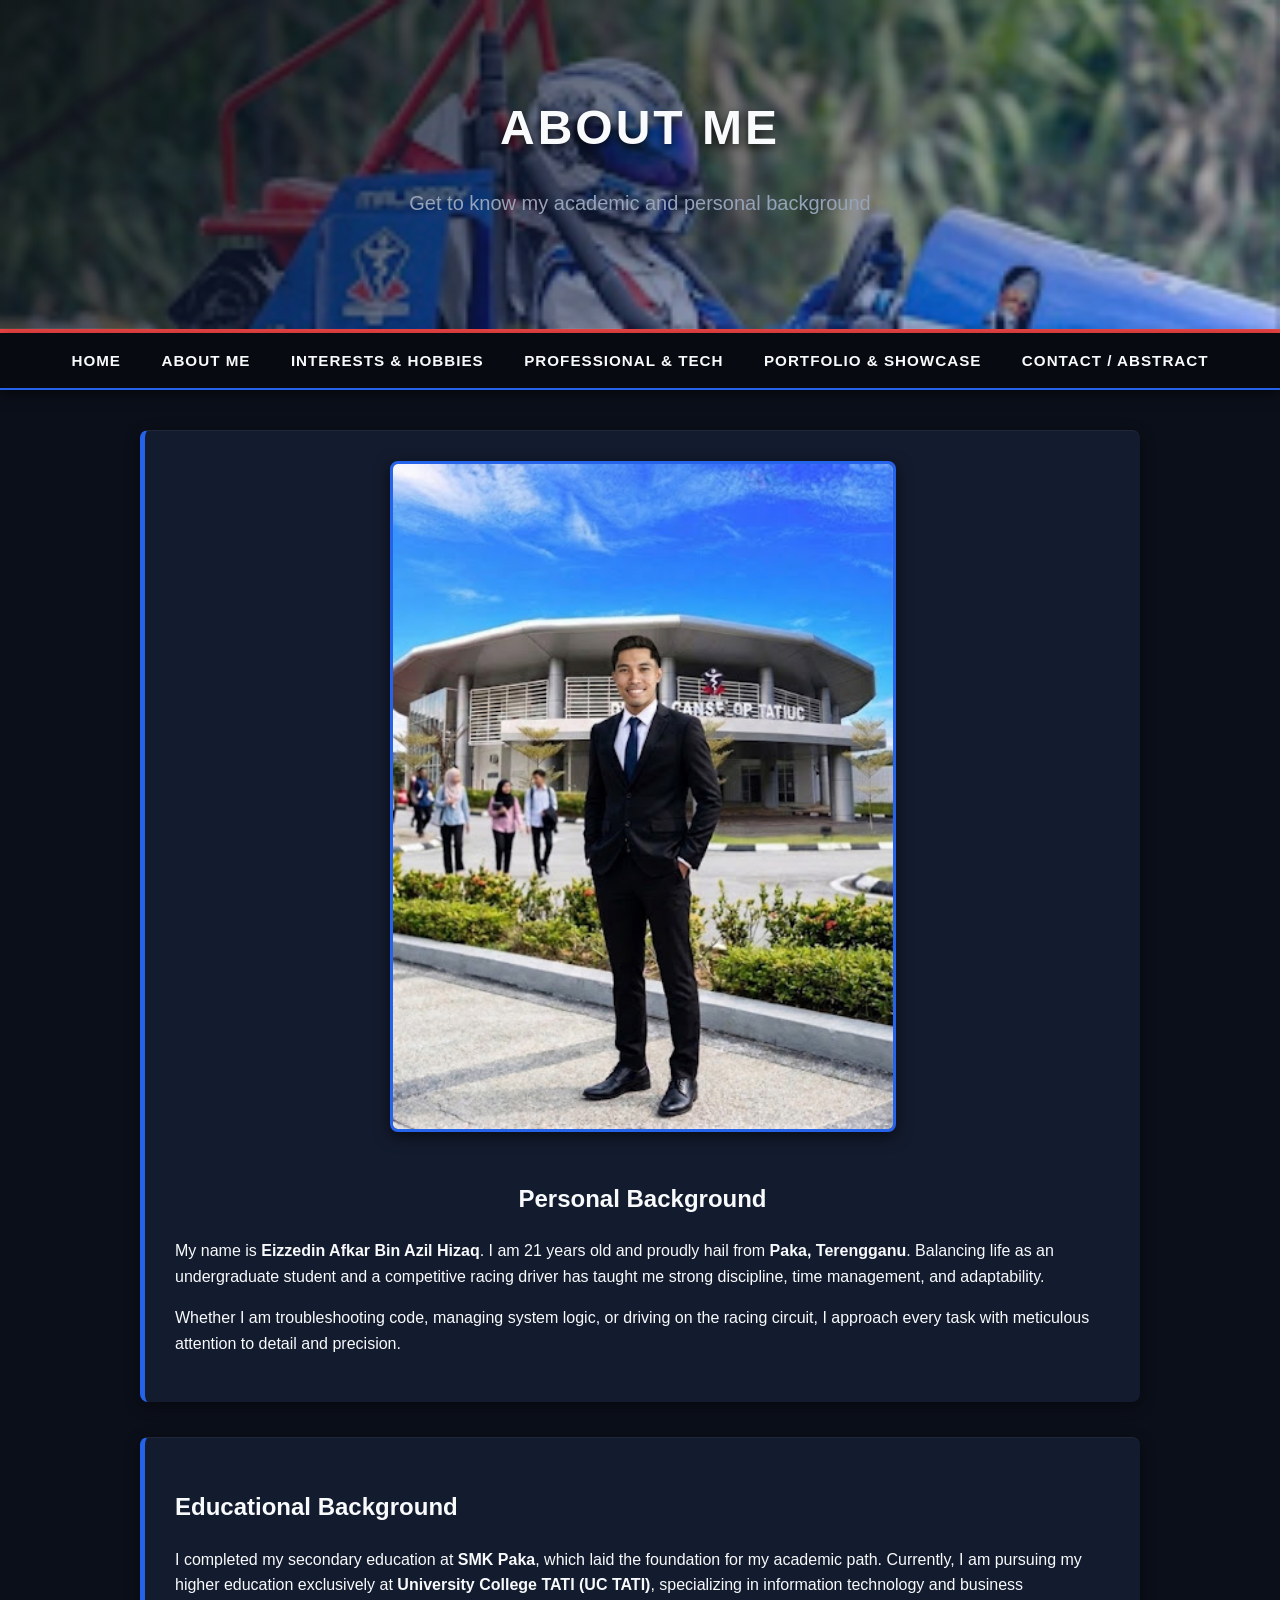
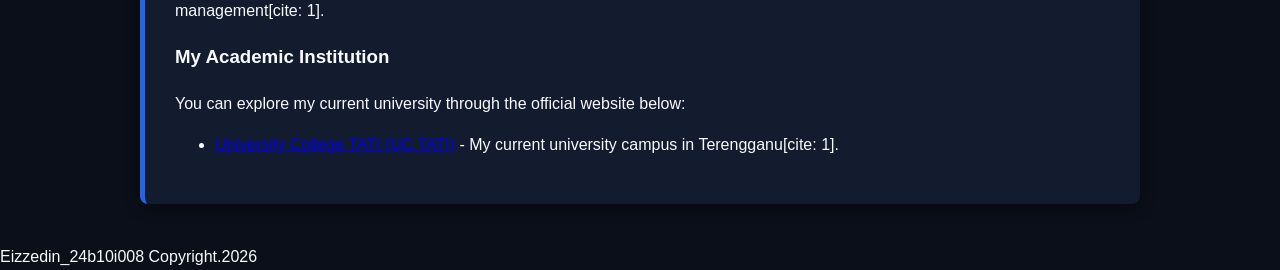
==== about.html @ f7150a82 "Add files via upload" ====
<!DOCTYPE html>
<html lang="en">
<head>
    <meta charset="UTF-8">
    <meta name="viewport" content="width=device-width, initial-scale=1.0">
    <title>About Me - Eizzedin Afkar</title>
    <link rel="stylesheet" href="style.css">
</head>
<body>

    <header>
        <h1>About Me</h1>
        <p>Get to know my academic and personal background</p>
    </header>

    <nav>
        <a href="index.html">Home</a>
        <a href="about.html">About Me</a>
        <a href="interests.html">Interests & Hobbies</a>
        <a href="professional.html">Professional & Tech</a>
        <a href="portfolio.html">Portfolio & Showcase</a>
        <a href="contact.html">Contact / Abstract</a>
    </nav>

    <div class="container">
        
        <!-- Profile Picture (image_5.png) & Personal Background -->
        <div class="section" style="text-align: center;">
            <img src="image_5.png" alt="Eizzedin Afkar at UC TATI" style="width: 100%; max-width: 500px; border-radius: 8px; border: 3px solid var(--accent-blue); margin-bottom: 20px; box-shadow: 0 4px 15px rgba(0,0,0,0.6);">
            
            <h2 style="border-bottom: none; text-align: center;">Personal Background</h2>
            <p style="text-align: left;">My name is <strong>Eizzedin Afkar Bin Azil Hizaq</strong>. I am 21 years old and proudly hail from <strong>Paka, Terengganu</strong>. Balancing life as an undergraduate student and a competitive racing driver has taught me strong discipline, time management, and adaptability.</p>
            <p style="text-align: left;">Whether I am troubleshooting code, managing system logic, or driving on the racing circuit, I approach every task with meticulous attention to detail and precision.</p>
        </div>

        <!-- Educational Background -->
        <div class="section">
            <h2>Educational Background</h2>
            <p>I completed my secondary education at <strong>SMK Paka</strong>, which laid the foundation for my academic path. Currently, I am pursuing my higher education exclusively at <strong>University College TATI (UC TATI)</strong>, specializing in information technology and business management[cite: 1].</p>
            
            <h3>My Academic Institution</h3>
            <p>You can explore my current university through the official website below:</p>
            <ul>
                <li><a href="https://www.uctati.edu.my/" target="_blank">University College TATI (UC TATI)</a> - My current university campus in Terengganu[cite: 1].</li>
            </ul>
        </div>

    </div>

    <footer>
        Eizzedin_24b10i008 Copyright.2026
    </footer>

</body>
</html>
---- style.css ----
/* --- Professional Racing & IT Theme Stylesheet --- */
:root {
    --bg-color: #0b0f19;         /* Latar belakang biru gelap malam */
    --card-bg: #131b2e;          /* Warna kad / panel */
    --accent-blue: #2563eb;      /* Biru lumba utama */
    --accent-red: #ef4444;       /* Merah aksen menyerlah */
    --text-main: #f8fafc;        /* Putih lembut untuk teks */
    --text-muted: #94a3b8;       /* Kelabu pudar */
}

body {
    font-family: 'Segoe UI', Tahoma, Geneva, Verdana, sans-serif;
    background-color: var(--bg-color);
    color: var(--text-main);
    margin: 0;
    padding: 0;
    line-height: 1.6;
}

/* Header Bergaya Khas */
header {
    background: linear-gradient(135deg, rgba(11,15,25,0.9), rgba(37,99,235,0.25)), url('image_2.png');
    background-size: cover;
    background-position: center;
    text-align: center;
    padding: 90px 20px;
    border-bottom: 4px solid var(--accent-red);
}

header h1 {
    font-size: 3rem;
    color: var(--text-main);
    margin: 0 0 10px 0;
    text-transform: uppercase;
    letter-spacing: 3px;
    text-shadow: 0 4px 10px rgba(0,0,0,0.8);
}

header p {
    font-size: 1.25rem;
    color: var(--text-muted);
    font-weight: 500;
}

/* Navigation Menu */
nav {
    background-color: #070a10;
    padding: 15px;
    text-align: center;
    position: sticky;
    top: 0;
    z-index: 1000;
    border-bottom: 2px solid var(--accent-blue);
    box-shadow: 0 4px 12px rgba(0,0,0,0.5);
}

nav a {
    color: var(--text-main);
    text-decoration: none;
    margin: 0 18px;
    font-weight: 600;
    font-size: 0.95rem;
    text-transform: uppercase;
    letter-spacing: 1px;
    transition: all 0.3s ease;
    display: inline-block;
}

nav a:hover {
    color: var(--accent-red);
    transform: translateY(-2px);
}

.container {
    max-width: 1000px;
    margin: 40px auto;
    padding: 0 20px;
}

/* Kad & Seksyen */
.section {
    background-color: var(--card-bg);
    border-left: 5px solid var(--accent-blue);
    border-top: 1px solid rgba(255, 255, 255, 0.05);
    padding: 30px;
    margin-bottom: 35px;
    border-radius: 8px;
    box-shadow: 0 4px 15px rgba(0,0,0,0.4);
    transition: transform 0.3s ease, box-shadow 0.3s ease, border-color 0.3s ease;
}

.section:hover {
    transform: translateY(-4px);
    box-shadow: 0 8px 25px rgba(37, 9
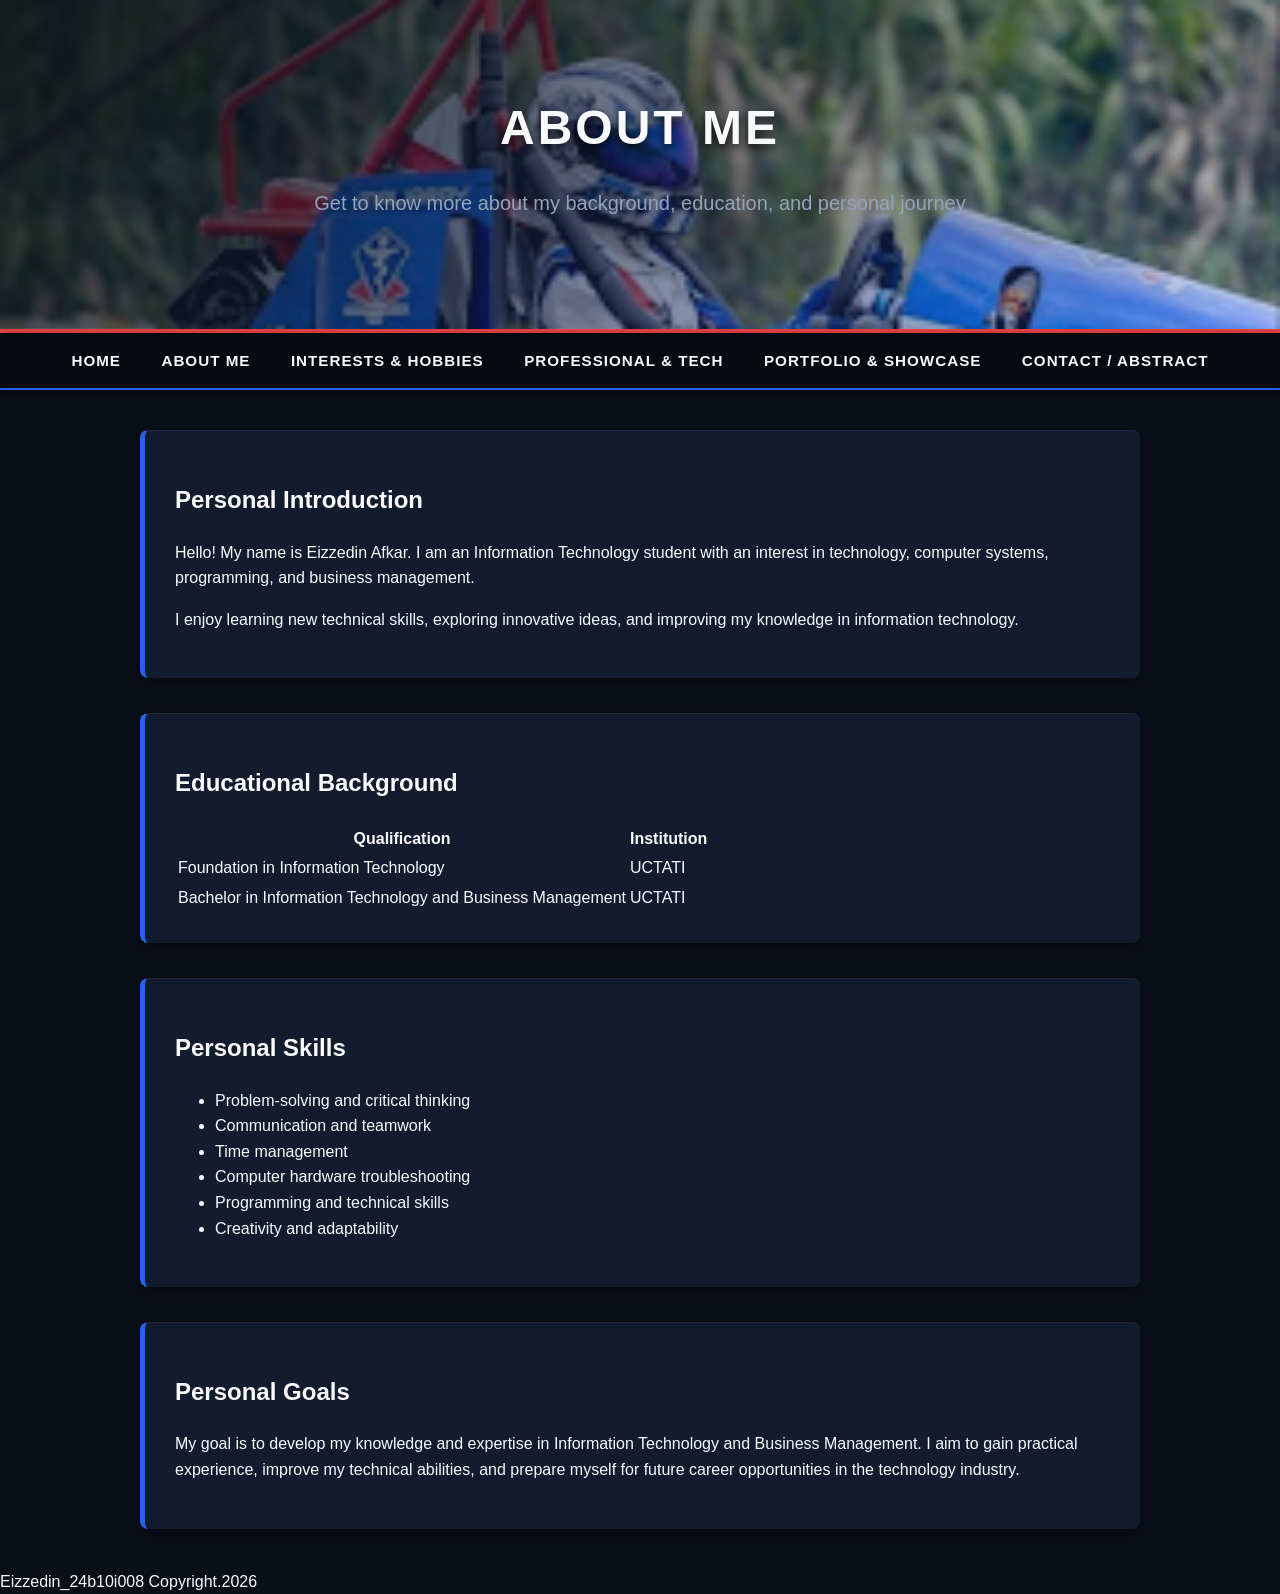
==== commit 3cf02de6: "Update about.html" ====
--- a/about.html
+++ b/about.html
@@ -6,11 +6,12 @@
     <title>About Me - Eizzedin Afkar</title>
     <link rel="stylesheet" href="style.css">
 </head>
+
 <body>
 
     <header>
         <h1>About Me</h1>
-        <p>Get to know my academic and personal background</p>
+        <p>Get to know more about my background, education, and personal journey</p>
     </header>
 
     <nav>
@@ -23,26 +24,75 @@
     </nav>
 
     <div class="container">
-        
-        <!-- Profile Picture (image_5.png) & Personal Background -->
-        <div class="section" style="text-align: center;">
-            <img src="image_5.png" alt="Eizzedin Afkar at UC TATI" style="width: 100%; max-width: 500px; border-radius: 8px; border: 3px solid var(--accent-blue); margin-bottom: 20px; box-shadow: 0 4px 15px rgba(0,0,0,0.6);">
-            
-            <h2 style="border-bottom: none; text-align: center;">Personal Background</h2>
-            <p style="text-align: left;">My name is <strong>Eizzedin Afkar Bin Azil Hizaq</strong>. I am 21 years old and proudly hail from <strong>Paka, Terengganu</strong>. Balancing life as an undergraduate student and a competitive racing driver has taught me strong discipline, time management, and adaptability.</p>
-            <p style="text-align: left;">Whether I am troubleshooting code, managing system logic, or driving on the racing circuit, I approach every task with meticulous attention to detail and precision.</p>
+
+        <!-- Personal Introduction -->
+        <div class="section">
+            <h2>Personal Introduction</h2>
+
+            <p>
+                Hello! My name is Eizzedin Afkar. I am an Information
+                Technology student with an interest in technology,
+                computer systems, programming, and business management.
+            </p>
+
+            <p>
+                I enjoy learning new technical skills, exploring
+                innovative ideas, and improving my knowledge in
+                information technology.
+            </p>
         </div>
 
         <!-- Educational Background -->
         <div class="section">
             <h2>Educational Background</h2>
-            <p>I completed my secondary education at <strong>SMK Paka</strong>, which laid the foundation for my academic path. Currently, I am pursuing my higher education exclusively at <strong>University College TATI (UC TATI)</strong>, specializing in information technology and business management[cite: 1].</p>
-            
-            <h3>My Academic Institution</h3>
-            <p>You can explore my current university through the official website below:</p>
+
+            <table>
+                <thead>
+                    <tr>
+                        <th>Qualification</th>
+                        <th>Institution</th>
+                    </tr>
+                </thead>
+
+                <tbody>
+                    <tr>
+                        <td>Foundation in Information Technology</td>
+                        <td>UCTATI</td>
+                    </tr>
+
+                    <tr>
+                        <td>Bachelor in Information Technology and Business Management</td>
+                        <td>UCTATI</td>
+                    </tr>
+                </tbody>
+            </table>
+        </div>
+
+        <!-- Personal Skills -->
+        <div class="section">
+            <h2>Personal Skills</h2>
+
             <ul>
-                <li><a href="https://www.uctati.edu.my/" target="_blank">University College TATI (UC TATI)</a> - My current university campus in Terengganu[cite: 1].</li>
+                <li>Problem-solving and critical thinking</li>
+                <li>Communication and teamwork</li>
+                <li>Time management</li>
+                <li>Computer hardware troubleshooting</li>
+                <li>Programming and technical skills</li>
+                <li>Creativity and adaptability</li>
             </ul>
+        </div>
+
+        <!-- Personal Goals -->
+        <div class="section">
+            <h2>Personal Goals</h2>
+
+            <p>
+                My goal is to develop my knowledge and expertise in
+                Information Technology and Business Management.
+                I aim to gain practical experience, improve my
+                technical abilities, and prepare myself for
+                future career opportunities in the technology industry.
+            </p>
         </div>
 
     </div>
@@ -52,4 +102,4 @@
     </footer>
 
 </body>
-</html>+</html>
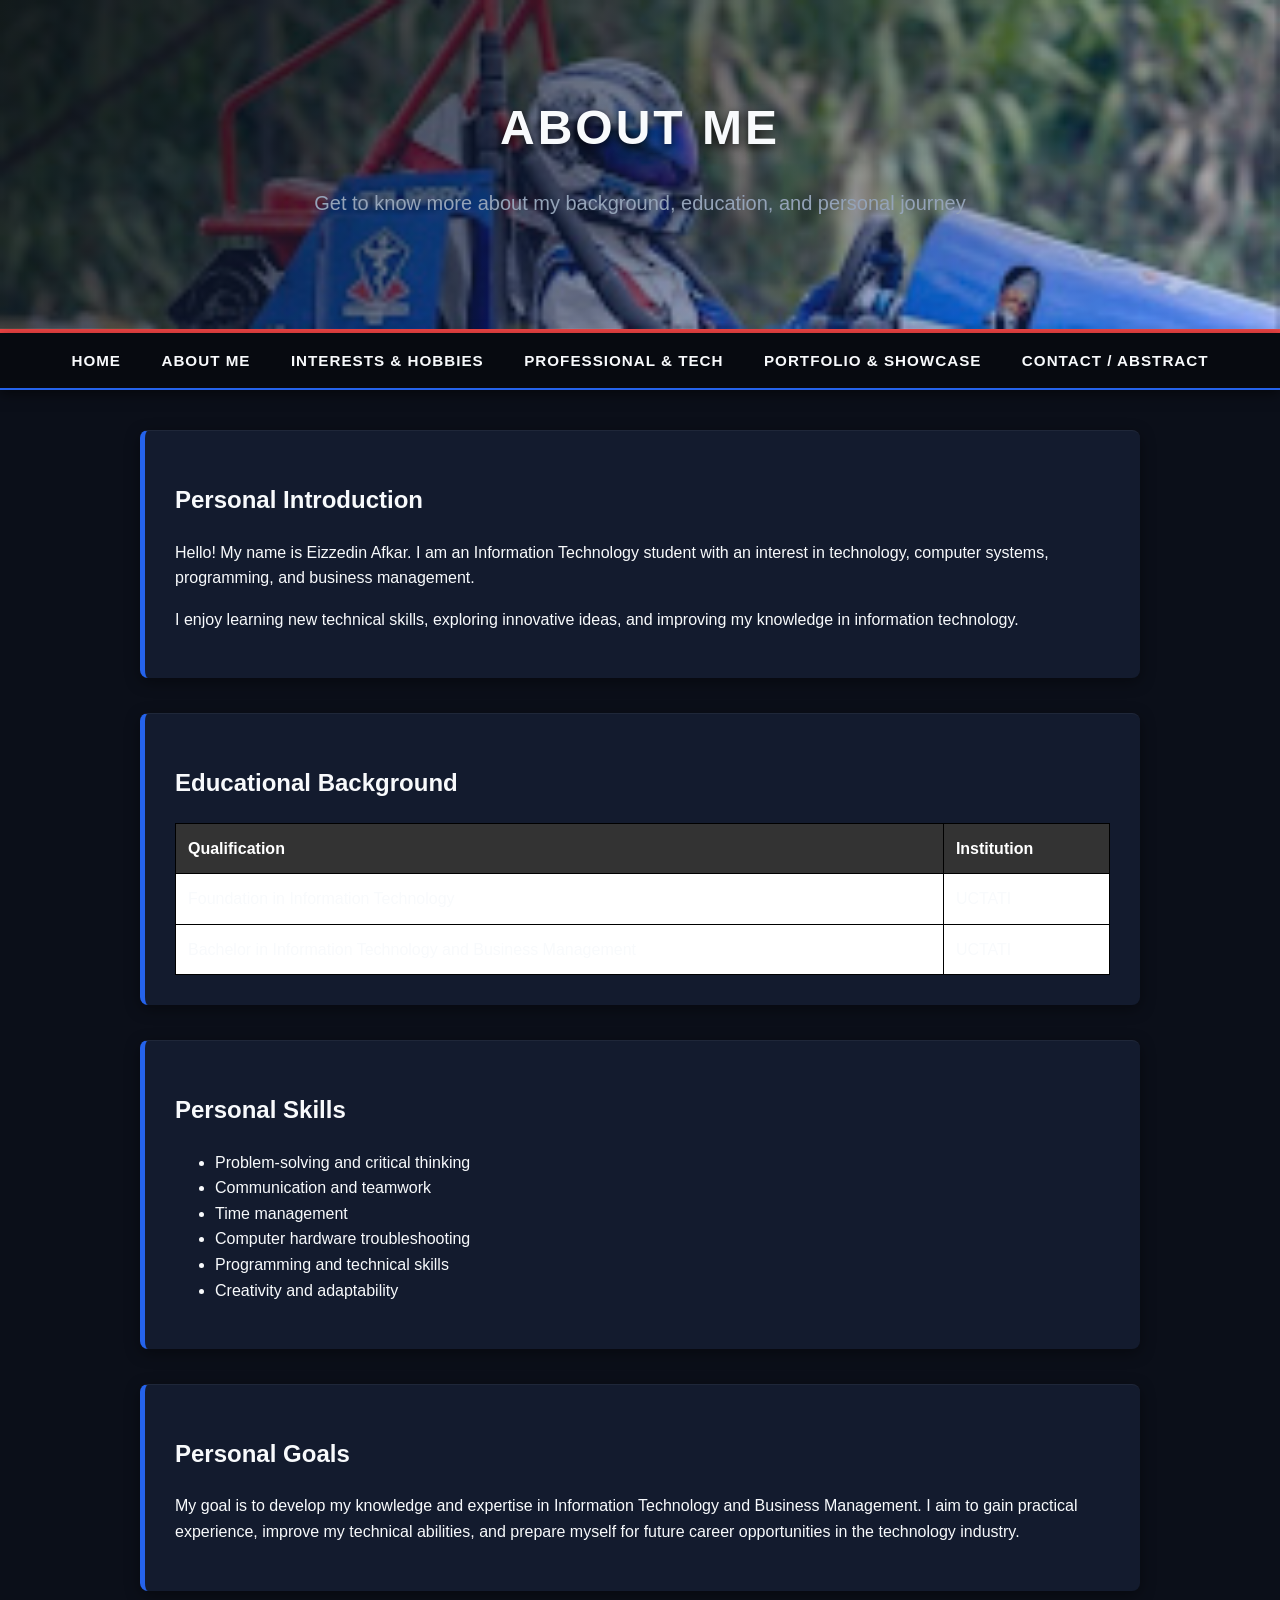
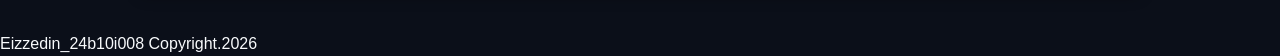
==== commit 469ab728: "Update about.html" ====
--- a/about.html
+++ b/about.html
@@ -4,7 +4,35 @@
     <meta charset="UTF-8">
     <meta name="viewport" content="width=device-width, initial-scale=1.0">
     <title>About Me - Eizzedin Afkar</title>
+
     <link rel="stylesheet" href="style.css">
+
+    <style>
+        /* Educational Background Table */
+        table {
+            width: 100%;
+            border-collapse: collapse;
+            margin-top: 20px;
+        }
+
+        table, th, td {
+            border: 1px solid black;
+        }
+
+        th, td {
+            padding: 12px;
+            text-align: left;
+        }
+
+        th {
+            background-color: #333;
+            color: white;
+        }
+
+        td {
+            background-color: white;
+        }
+    </style>
 </head>
 
 <body>
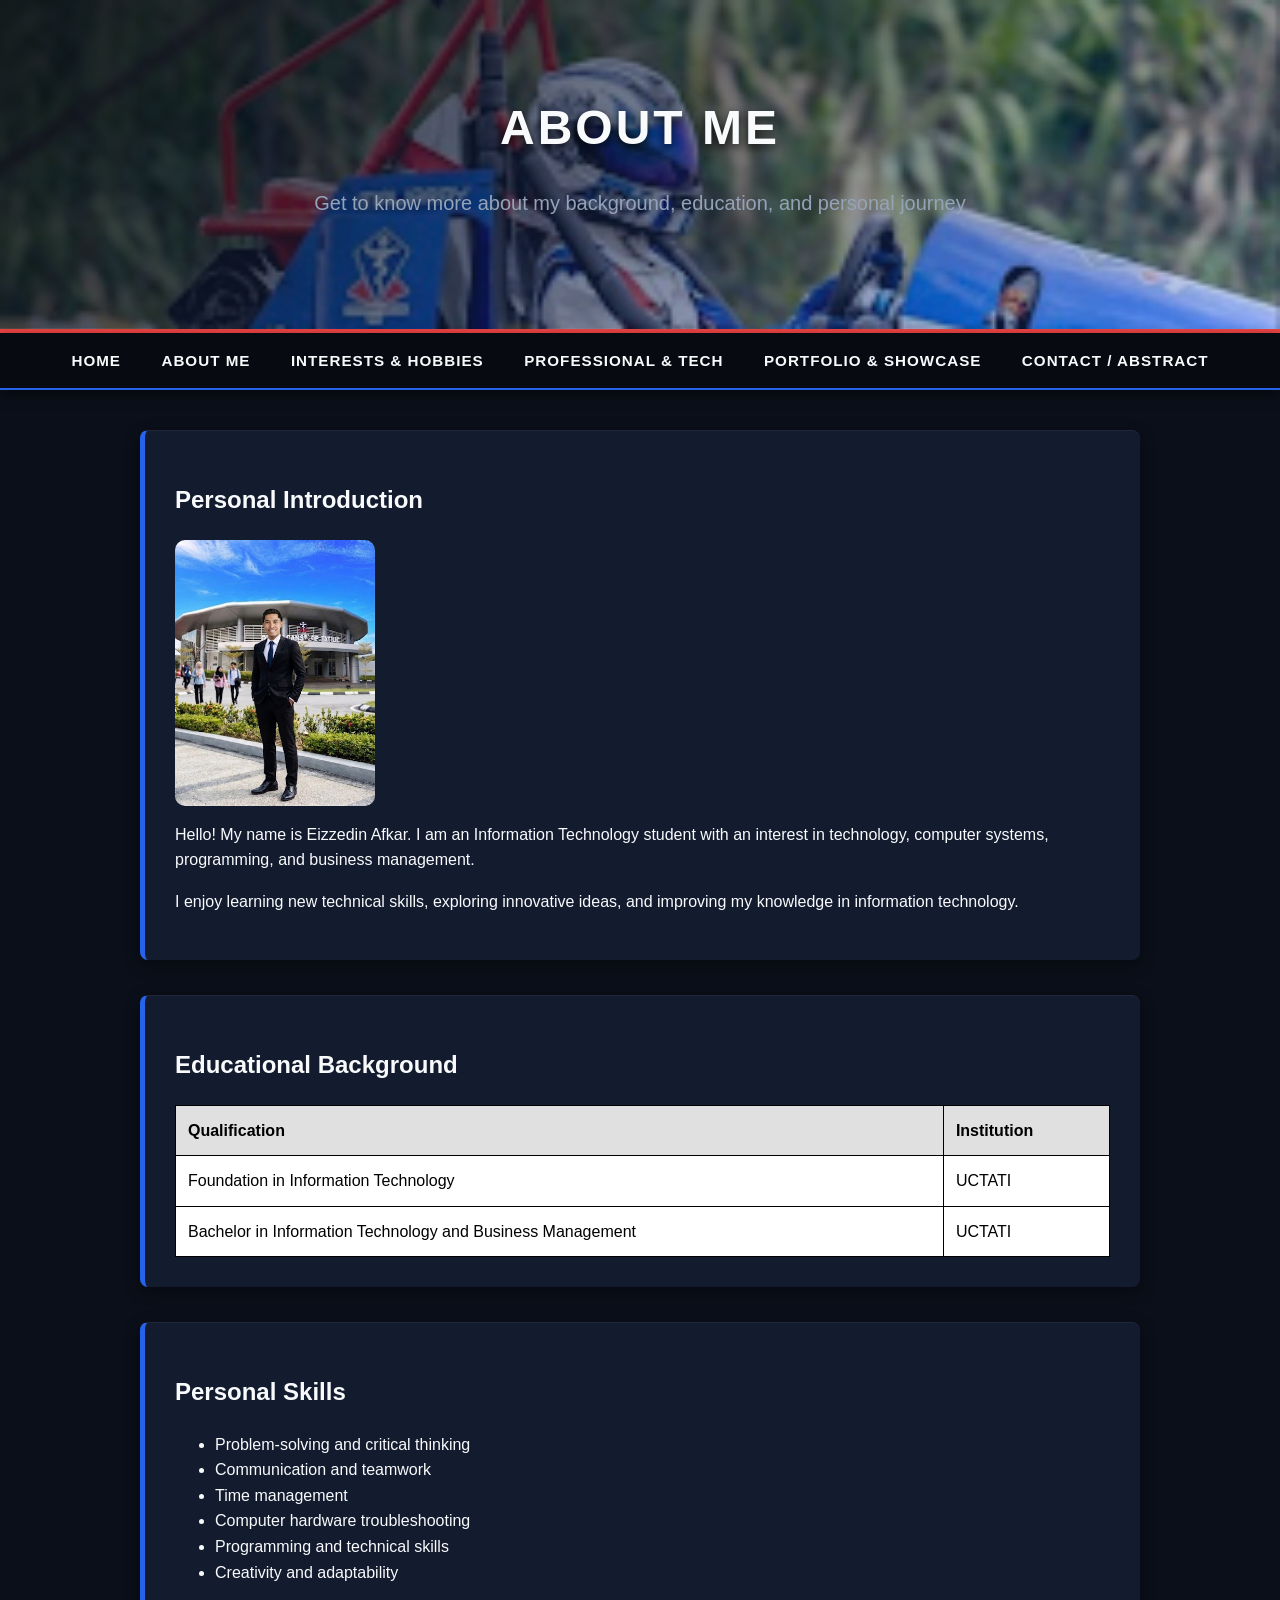
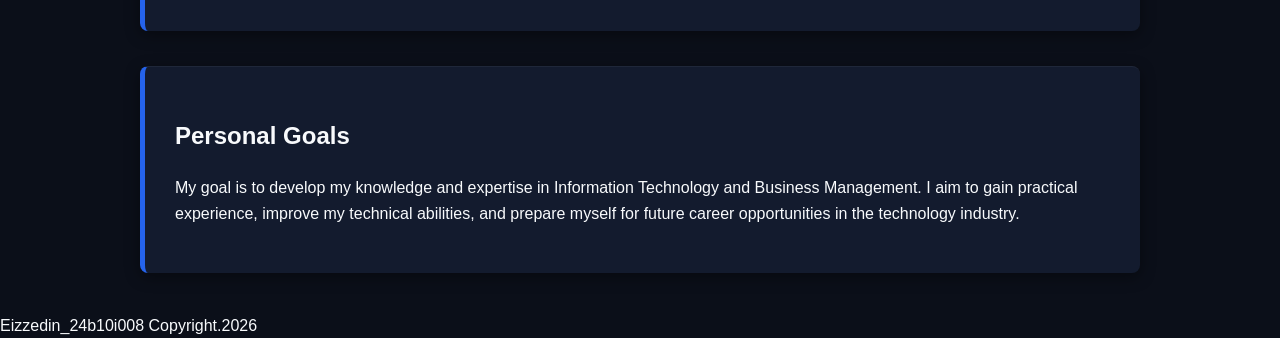
==== commit 502a866f: "Update about.html" ====
--- a/about.html
+++ b/about.html
@@ -8,11 +8,21 @@
     <link rel="stylesheet" href="style.css">
 
     <style>
+        /* Styling untuk gambar */
+        .about-img {
+            width: 200px; /* Anda boleh ubah saiz lebar gambar ini */
+            height: auto;
+            border-radius: 10px;
+            display: block;
+            margin-bottom: 15px;
+        }
+
         /* Educational Background Table */
         table {
             width: 100%;
             border-collapse: collapse;
             margin-top: 20px;
+            color: black; /* Semua tulisan dalam table warna hitam */
         }
 
         table, th, td {
@@ -22,11 +32,11 @@
         th, td {
             padding: 12px;
             text-align: left;
+            color: black; /* Memastikan tulisan header & data berwarna hitam */
         }
 
         th {
-            background-color: #333;
-            color: white;
+            background-color: #e0e0e0; /* Latar kelabu cerah supaya tulisan hitam jelas */
         }
 
         td {
@@ -56,6 +66,9 @@
         <!-- Personal Introduction -->
         <div class="section">
             <h2>Personal Introduction</h2>
+
+            <!-- Gambar image_5.png ditambah di sini -->
+            <img src="image_5.png" alt="Eizzedin Afkar" class="about-img">
 
             <p>
                 Hello! My name is Eizzedin Afkar. I am an Information
--- a/style.css
+++ b/style.css
@@ -88,7 +88,31 @@
     box-shadow: 0 4px 15px rgba(0,0,0,0.4);
     transition: transform 0.3s ease, box-shadow 0.3s ease, border-color 0.3s ease;
 }
+css
+/* Educational Background Table */
+table {
+    width: 100%;
+    border-collapse: collapse;
+    margin-top: 20px;
+}
 
+table, th, td {
+    border: 1px solid black;
+}
+
+th, td {
+    padding: 12px;
+    text-align: left;
+}
+
+th {
+    background-color: #333;
+    color: white;
+}
+
+td {
+    background-color: white;
+}
 .section:hover {
     transform: translateY(-4px);
-    box-shadow: 0 8px 25px rgba(37, 9+    box-shadow: 0 8px 25px rgba(37, 9
